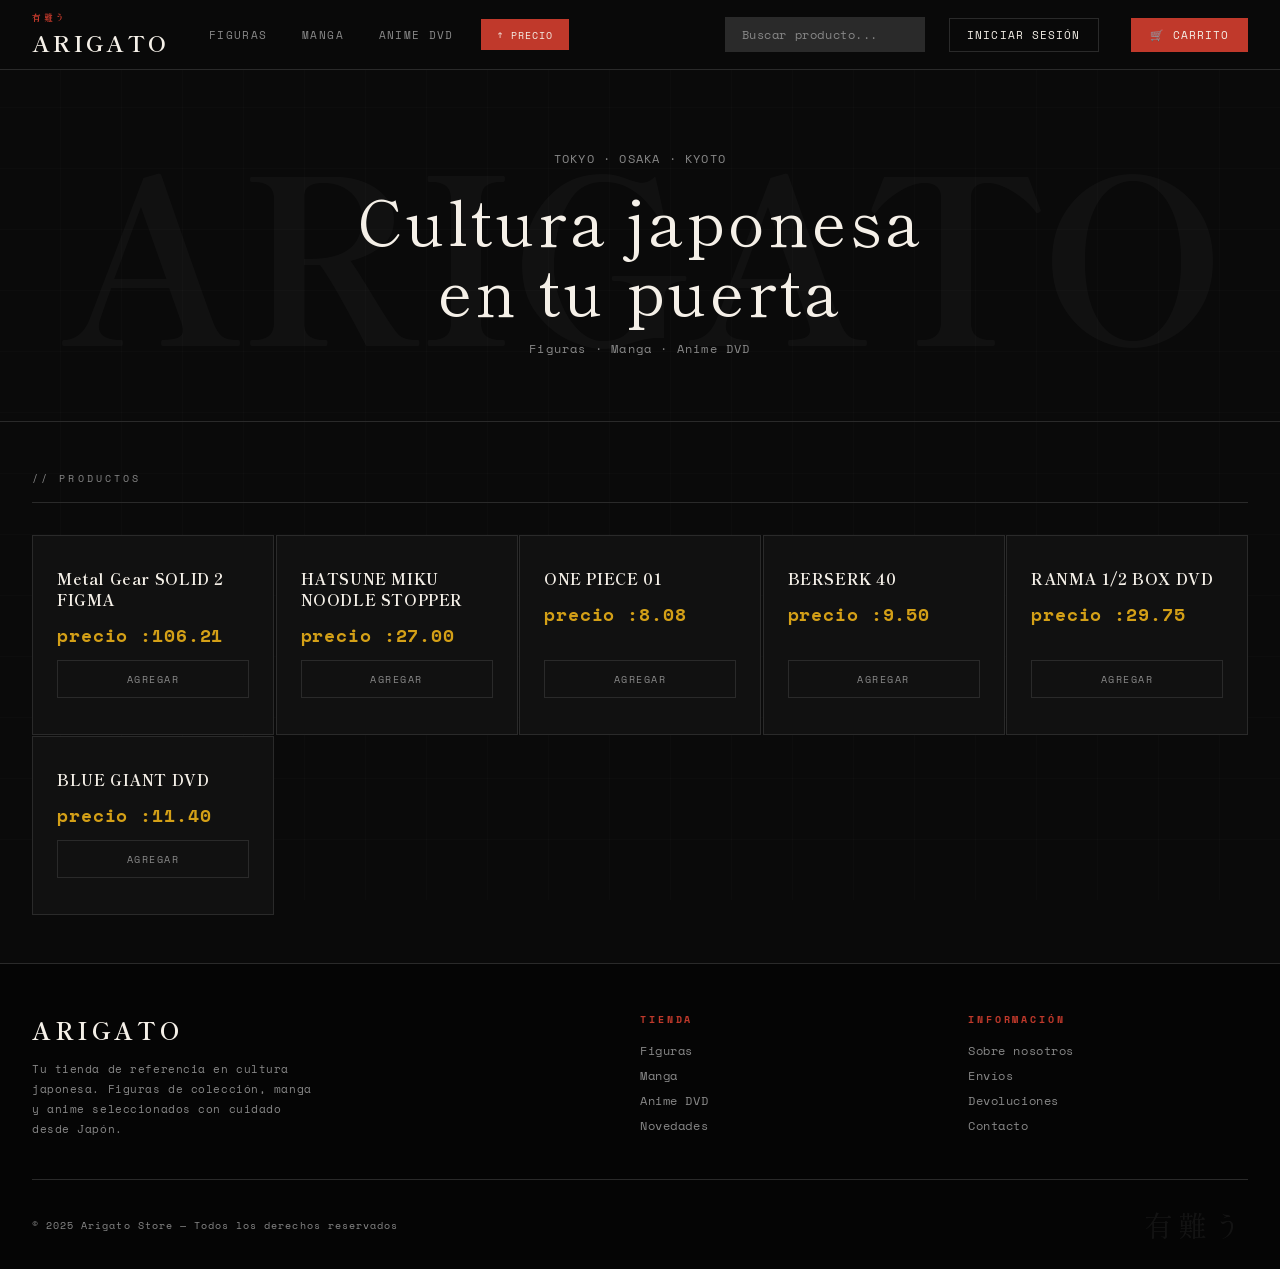
==== HTML/ecomerce.html @ 9c0890d7 "Se ha terminado el CSS y el HTML" ====
<!DOCTYPE html>
<html lang="es">
<head>
  <meta charset="UTF-8">
  <meta name="viewport" content="width=device-width, initial-scale=1.0">
  <title>Arigato — Tienda Japonesa</title>
  <link rel="stylesheet" href="/CSS/ecomerce.css">
</head>
<body>

  <!-- ── HEADER ── -->
  <header class="header-container">

    <div class="logo-area">
      <h1>ARIGATO</h1>
    </div>

    <nav class="categorias">
      <a href="#" onclick="filtrarPorCategoria('figuras')">Figuras</a>
      <a href="#" onclick="filtrarPorCategoria('manga')">Manga</a>
      <a href="#" onclick="filtrarPorCategoria('animeDvd')">Anime DVD</a>
      <button onclick="ordenarPorPrecio()">↑ Precio</button>
    </nav>

    <div class="search-bar">
      <input type="text" id="buscador" placeholder="Buscar producto...">
    </div>

    <div>
      <button class="login" id="login" onclick="mantenerSesion()">Iniciar Sesión</button>
      <span id="estado"></span>
    </div>

    <div>
      <button class="realizar-compra" onclick="mostrarCarrito()">🛒 Carrito</button>
    </div>

  </header>

  <!-- ── HERO ── -->
  <section class="hero">
    <p class="hero-tag">Tokyo · Osaka · Kyoto</p>
    <h2>Cultura japonesa<br>en tu puerta</h2>
    <p>Figuras · Manga · Anime DVD</p>
  </section>

  <!-- ── PRODUCTOS ── -->
  <main>
    <section id="lista-producto"></section>
  </main>

  <!-- ── FOOTER ── -->
  <footer>
    <div class="footer-grid">

      <div class="footer-marca">
        <h3>ARIGATO</h3>
        <p>Tu tienda de referencia en cultura japonesa. Figuras de colección, manga y anime seleccionados con cuidado desde Japón.</p>
      </div>

      <div class="footer-col">
        <h4>Tienda</h4>
        <ul>
          <li>Figuras</li>
          <li>Manga</li>
          <li>Anime DVD</li>
          <li>Novedades</li>
        </ul>
      </div>

      <div class="footer-col">
        <h4>Información</h4>
        <ul>
          <li>Sobre nosotros</li>
          <li>Envíos</li>
          <li>Devoluciones</li>
          <li>Contacto</li>
        </ul>
      </div>

    </div>

    <div class="footer-bottom">
      <p>© 2025 Arigato Store — Todos los derechos reservados</p>
      <span class="footer-kanji">有難う</span>
    </div>
  </footer>

  <script src="/JAVASCRIPT/ecomerce.js"></script>
</body>
</html>
---- CSS/ecomerce.css ----
@import url('https://fonts.googleapis.com/css2?family=Noto+Serif+JP:wght@300;400;700&family=Shippori+Mincho:wght@400;700&family=Space+Mono:wght@400;700&display=swap');

/* ── VARIABLES ── */
:root {
  --negro:      #0a0a0a;
  --blanco:     #f5f0e8;
  --rojo:       #c0392b;
  --rojo-suave: #e74c3c;
  --gris:       #2a2a2a;
  --gris-medio: #444;
  --gris-claro: #888;
  --borde:      #2a2a2a;
  --tarjeta-bg: #111111;
  --acento:     #d4a017;
}

/* ── RESET ── */
*, *::before, *::after { box-sizing: border-box; margin: 0; padding: 0; }

html { scroll-behavior: smooth; }

body {
  background-color: var(--negro);
  color: var(--blanco);
  font-family: 'Space Mono', monospace;
  min-height: 100vh;
  display: flex;
  flex-direction: column;
  overflow-x: hidden;
}

/* ── FONDO TEXTURA ── */
body::before {
  content: '';
  position: fixed;
  inset: 0;
  background-image:
    repeating-linear-gradient(0deg, transparent, transparent 60px, rgba(255,255,255,0.015) 60px, rgba(255,255,255,0.015) 61px),
    repeating-linear-gradient(90deg, transparent, transparent 60px, rgba(255,255,255,0.015) 60px, rgba(255,255,255,0.015) 61px);
  pointer-events: none;
  z-index: 0;
}

/* ── HEADER ── */
.header-container {
  position: sticky;
  top: 0;
  z-index: 100;
  background: rgba(10, 10, 10, 0.95);
  backdrop-filter: blur(12px);
  border-bottom: 1px solid var(--borde);
  display: grid;
  grid-template-columns: auto 1fr auto auto auto;
  align-items: center;
  gap: 1.5rem;
  padding: 0 2rem;
  height: 70px;
}

/* ── LOGO ── */
.logo-area {
  display: flex;
  align-items: center;
  gap: 0.75rem;
}

.logo-area h1 {
  font-family: 'Shippori Mincho', serif;
  font-size: 1.4rem;
  font-weight: 700;
  letter-spacing: 0.15em;
  color: var(--blanco);
  white-space: nowrap;
}

.logo-area h1::before {
  content: '有難う';
  display: block;
  font-size: 0.55rem;
  letter-spacing: 0.3em;
  color: var(--rojo);
  text-transform: uppercase;
  margin-bottom: 2px;
}

/* ── NAV CATEGORÍAS ── */
.categorias {
  display: flex;
  align-items: center;
  gap: 0.25rem;
}

.categorias a {
  color: var(--gris-claro);
  text-decoration: none;
  font-size: 0.7rem;
  letter-spacing: 0.12em;
  text-transform: uppercase;
  padding: 0.4rem 0.9rem;
  border: 1px solid transparent;
  transition: all 0.2s ease;
  position: relative;
}

.categorias a:hover {
  color: var(--blanco);
  border-color: var(--borde);
}

.categorias a::after {
  content: '';
  position: absolute;
  bottom: -1px;
  left: 50%;
  transform: translateX(-50%);
  width: 0;
  height: 2px;
  background: var(--rojo);
  transition: width 0.25s ease;
}

.categorias a:hover::after { width: 80%; }

.categorias button {
  background: var(--rojo);
  color: var(--blanco);
  border: none;
  font-family: 'Space Mono', monospace;
  font-size: 0.65rem;
  letter-spacing: 0.1em;
  text-transform: uppercase;
  padding: 0.45rem 1rem;
  cursor: pointer;
  transition: background 0.2s ease;
  margin-left: 0.5rem;
}

.categorias button:hover { background: var(--rojo-suave); }

/* ── SEARCH BAR ── */
.search-bar input {
  background: var(--gris);
  border: 1px solid var(--borde);
  color: var(--blanco);
  font-family: 'Space Mono', monospace;
  font-size: 0.72rem;
  padding: 0.5rem 1rem;
  width: 200px;
  outline: none;
  transition: border-color 0.2s, width 0.3s ease;
  letter-spacing: 0.05em;
}

.search-bar input::placeholder { color: var(--gris-claro); }
.search-bar input:focus {
  border-color: var(--rojo);
  width: 240px;
}

/* ── BOTONES HEADER ── */
.login, .realizar-compra {
  background: transparent;
  border: 1px solid var(--borde);
  color: var(--blanco);
  font-family: 'Space Mono', monospace;
  font-size: 0.68rem;
  letter-spacing: 0.1em;
  text-transform: uppercase;
  padding: 0.5rem 1.1rem;
  cursor: pointer;
  transition: all 0.2s ease;
  white-space: nowrap;
}

.login:hover {
  background: var(--gris);
  border-color: var(--gris-claro);
}

.realizar-compra {
  background: var(--rojo);
  border-color: var(--rojo);
}

.realizar-compra:hover { background: var(--rojo-suave); border-color: var(--rojo-suave); }

/* ── SESIÓN ── */
#estado {
  font-size: 0.68rem;
  color: var(--acento);
  letter-spacing: 0.08em;
  margin-left: 0.5rem;
}

/* ── HERO BANNER ── */
.hero {
  position: relative;
  z-index: 1;
  text-align: center;
  padding: 5rem 2rem 4rem;
  border-bottom: 1px solid var(--borde);
  overflow: hidden;
}

.hero::before {
  content: 'ARIGATO';
  position: absolute;
  top: 50%;
  left: 50%;
  transform: translate(-50%, -50%);
  font-family: 'Shippori Mincho', serif;
  font-size: clamp(6rem, 18vw, 18rem);
  font-weight: 700;
  color: rgba(255,255,255,0.03);
  pointer-events: none;
  white-space: nowrap;
  letter-spacing: -0.02em;
}

.hero-tag {
  font-size: 0.65rem;
  letter-spacing: 0.4em;
  text-transform: uppercase;
  color: var(--rojo);
  margin-bottom: 1rem;
  animation: fadeUp 0.8s ease both;
}

.hero h2 {
  font-family: 'Shippori Mincho', serif;
  font-size: clamp(2rem, 5vw, 4.5rem);
  font-weight: 300;
  letter-spacing: 0.05em;
  line-height: 1.1;
  margin-bottom: 1rem;
  animation: fadeUp 0.8s 0.15s ease both;
}

.hero p {
  font-size: 0.75rem;
  color: var(--gris-claro);
  letter-spacing: 0.1em;
  animation: fadeUp 0.8s 0.3s ease both;
}

@keyframes fadeUp {
  from { opacity: 0; transform: translateY(20px); }
  to   { opacity: 1; transform: translateY(0); }
}

/* ── MAIN ── */
main {
  flex: 1;
  position: relative;
  z-index: 1;
  padding: 3rem 2rem;
  max-width: 1400px;
  margin: 0 auto;
  width: 100%;
}

/* ── TÍTULO SECCIÓN ── */
main::before {
  content: '// PRODUCTOS';
  display: block;
  font-size: 0.65rem;
  letter-spacing: 0.3em;
  color: var(--gris-claro);
  margin-bottom: 2rem;
  padding-bottom: 1rem;
  border-bottom: 1px solid var(--borde);
}

/* ── GRID DE PRODUCTOS ── */
#lista-producto {
  display: grid;
  grid-template-columns: repeat(auto-fill, minmax(240px, 1fr));
  gap: 1.5px;
}

/* ── TARJETA PRODUCTO ── */
.tarjeta-producto {
  background: var(--tarjeta-bg);
  border: 1px solid var(--borde);
  padding: 2rem 1.5rem 1.5rem;
  display: flex;
  flex-direction: column;
  gap: 0.75rem;
  position: relative;
  overflow: hidden;
  transition: transform 0.25s ease, border-color 0.25s ease;
  animation: fadeUp 0.5s ease both;
}

.tarjeta-producto::before {
  content: '';
  position: absolute;
  top: 0; left: 0;
  width: 3px;
  height: 0;
  background: var(--rojo);
  transition: height 0.3s ease;
}

.tarjeta-producto:hover { 
  transform: translateY(-3px);
  border-color: var(--gris-medio);
}

.tarjeta-producto:hover::before { height: 100%; }

/* ── IMAGEN / EMOJI ── */
.tarjeta-producto > div:first-child,
.producto-imagen {
  font-size: 3rem;
  text-align: center;
  padding: 1rem 0;
  background: rgba(255,255,255,0.03);
  border: 1px solid var(--borde);
  margin-bottom: 0.25rem;
}

/* ── NOMBRE PRODUCTO ── */
.tarjeta-producto h3 {
  font-family: 'Shippori Mincho', serif;
  font-size: 0.95rem;
  font-weight: 700;
  letter-spacing: 0.04em;
  line-height: 1.4;
  color: var(--blanco);
}

/* ── PRECIO ── */
.tarjeta-producto p {
  font-size: 1.1rem;
  font-weight: 700;
  color: var(--acento);
  letter-spacing: 0.05em;
}

/* ── BOTÓN AGREGAR ── */
.tarjeta-producto button {
  margin-top: auto;
  background: transparent;
  border: 1px solid var(--borde);
  color: var(--gris-claro);
  font-family: 'Space Mono', monospace;
  font-size: 0.65rem;
  letter-spacing: 0.15em;
  text-transform: uppercase;
  padding: 0.6rem 1rem;
  cursor: pointer;
  transition: all 0.2s ease;
  width: 100%;
}

.tarjeta-producto button:hover {
  background: var(--rojo);
  border-color: var(--rojo);
  color: var(--blanco);
}

.tarjeta-producto button:active {
  transform: scale(0.98);
}

/* ── FOOTER ── */
footer {
  position: relative;
  z-index: 1;
  border-top: 1px solid var(--borde);
  background: #050505;
  padding: 3rem 2rem 1.5rem;
}

.footer-grid {
  max-width: 1400px;
  margin: 0 auto;
  display: grid;
  grid-template-columns: 2fr 1fr 1fr;
  gap: 3rem;
  padding-bottom: 2.5rem;
  border-bottom: 1px solid var(--borde);
  margin-bottom: 1.5rem;
}

.footer-marca h3 {
  font-family: 'Shippori Mincho', serif;
  font-size: 1.5rem;
  letter-spacing: 0.15em;
  margin-bottom: 0.75rem;
}

.footer-marca p {
  font-size: 0.7rem;
  color: var(--gris-claro);
  line-height: 1.8;
  letter-spacing: 0.05em;
  max-width: 280px;
}

.footer-col h4 {
  font-size: 0.6rem;
  letter-spacing: 0.3em;
  text-transform: uppercase;
  color: var(--rojo);
  margin-bottom: 1rem;
}

.footer-col ul {
  list-style: none;
  display: flex;
  flex-direction: column;
  gap: 0.5rem;
}

.footer-col ul li {
  font-size: 0.72rem;
  color: var(--gris-claro);
  letter-spacing: 0.05em;
  cursor: pointer;
  transition: color 0.2s;
}

.footer-col ul li:hover { color: var(--blanco); }

.footer-bottom {
  max-width: 1400px;
  margin: 0 auto;
  display: flex;
  justify-content: space-between;
  align-items: center;
}

.footer-bottom p {
  font-size: 0.65rem;
  color: var(--gris-claro);
  letter-spacing: 0.1em;
}

.footer-kanji {
  font-family: 'Shippori Mincho', serif;
  font-size: 1.8rem;
  color: rgba(255,255,255,0.06);
  letter-spacing: 0.2em;
}
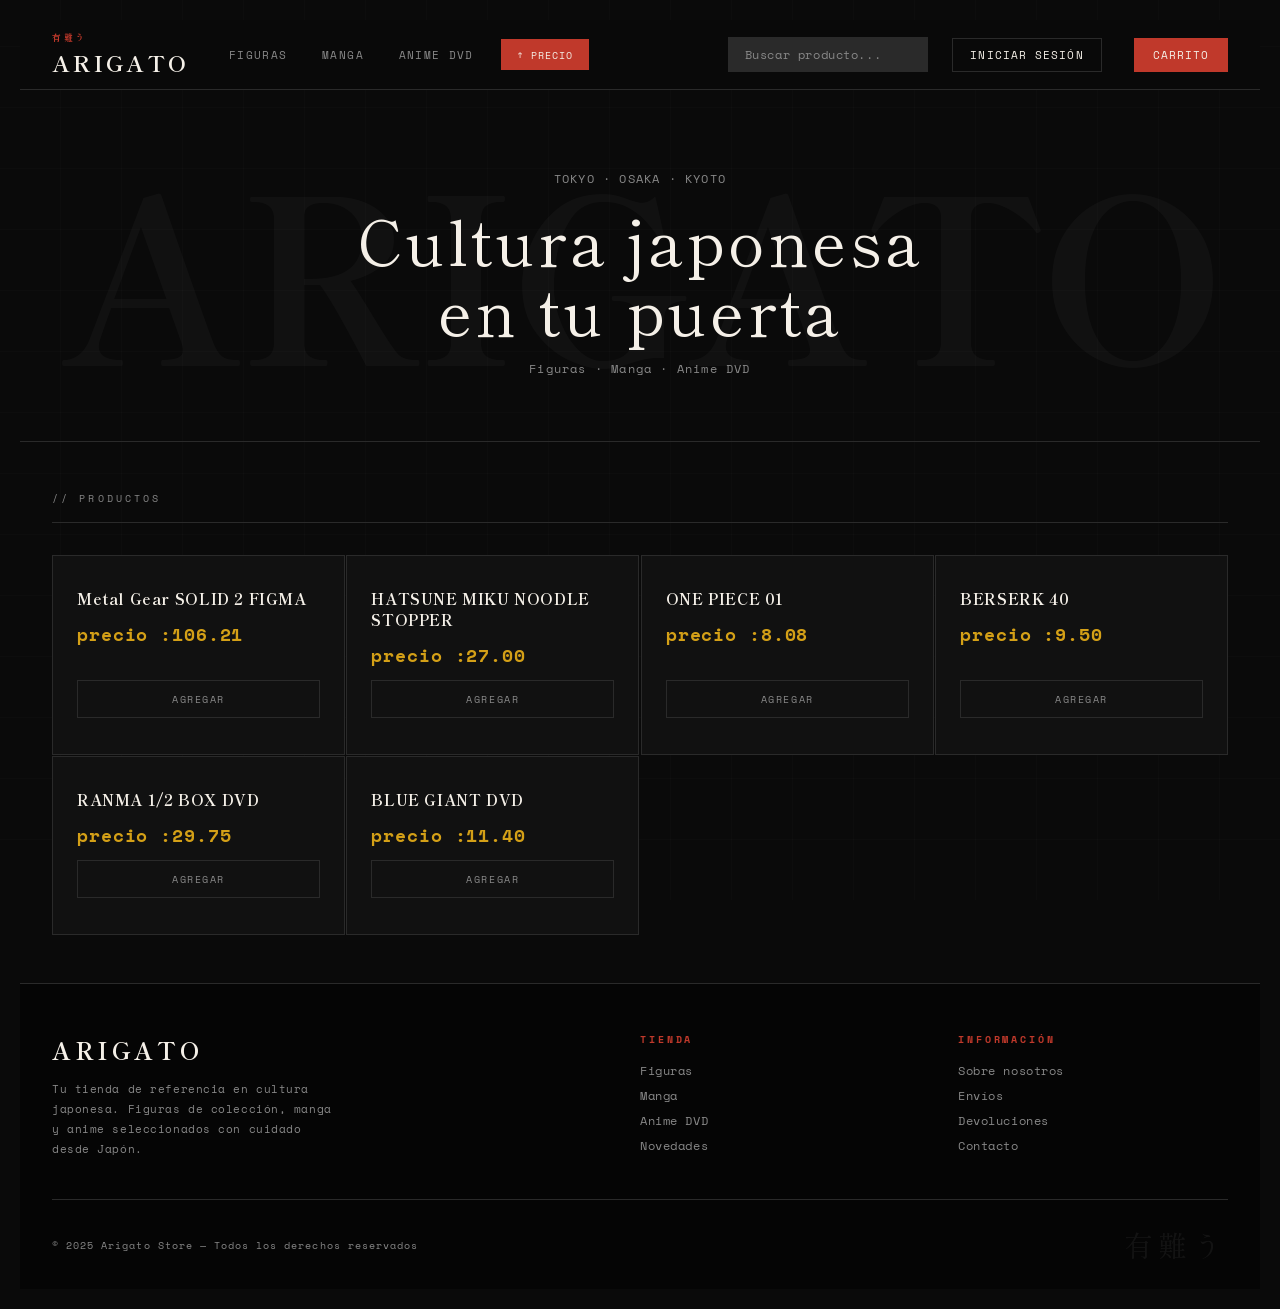
==== commit 07df744b: "Se ha detectado que la sesión queda guardada al refrescar la página por lo tanto no se entrega el pr" ====
--- a/HTML/ecomerce.html
+++ b/HTML/ecomerce.html
@@ -32,7 +32,7 @@
     </div>
 
     <div>
-      <button class="realizar-compra" onclick="mostrarCarrito()">🛒 Carrito</button>
+      <button class="realizar-compra" onclick="mostrarCarrito()">Carrito</button>
     </div>
 
   </header>
--- a/CSS/ecomerce.css
+++ b/CSS/ecomerce.css
@@ -14,7 +14,6 @@
   --acento:     #d4a017;
 }
 
-/* ── RESET ── */
 *, *::before, *::after { box-sizing: border-box; margin: 0; padding: 0; }
 
 html { scroll-behavior: smooth; }
@@ -184,7 +183,7 @@
 
 .realizar-compra:hover { background: var(--rojo-suave); border-color: var(--rojo-suave); }
 
-/* ── SESIÓN ── */
+
 #estado {
   font-size: 0.68rem;
   color: var(--acento);
@@ -192,7 +191,6 @@
   margin-left: 0.5rem;
 }
 
-/* ── HERO BANNER ── */
 .hero {
   position: relative;
   z-index: 1;
@@ -271,14 +269,14 @@
   border-bottom: 1px solid var(--borde);
 }
 
-/* ── GRID DE PRODUCTOS ── */
+
 #lista-producto {
   display: grid;
   grid-template-columns: repeat(auto-fill, minmax(240px, 1fr));
   gap: 1.5px;
 }
 
-/* ── TARJETA PRODUCTO ── */
+
 .tarjeta-producto {
   background: var(--tarjeta-bg);
   border: 1px solid var(--borde);
@@ -309,7 +307,6 @@
 
 .tarjeta-producto:hover::before { height: 100%; }
 
-/* ── IMAGEN / EMOJI ── */
 .tarjeta-producto > div:first-child,
 .producto-imagen {
   font-size: 3rem;
@@ -320,7 +317,6 @@
   margin-bottom: 0.25rem;
 }
 
-/* ── NOMBRE PRODUCTO ── */
 .tarjeta-producto h3 {
   font-family: 'Shippori Mincho', serif;
   font-size: 0.95rem;
@@ -330,7 +326,6 @@
   color: var(--blanco);
 }
 
-/* ── PRECIO ── */
 .tarjeta-producto p {
   font-size: 1.1rem;
   font-weight: 700;
@@ -338,7 +333,6 @@
   letter-spacing: 0.05em;
 }
 
-/* ── BOTÓN AGREGAR ── */
 .tarjeta-producto button {
   margin-top: auto;
   background: transparent;
@@ -444,3 +438,18 @@
   color: rgba(255,255,255,0.06);
   letter-spacing: 0.2em;
 }
+
+
+/* MEDIAS QUERYS*/
+@media (min-width: 768px) {  /* TABLETS O PANTALLAS MAS GRANDES*/
+    .container {
+        flex-direction: row; 
+    }
+}
+
+/* DESKTOP*/
+@media (min-width: 1024px) {
+    body {
+        padding: 20px;
+    }
+}
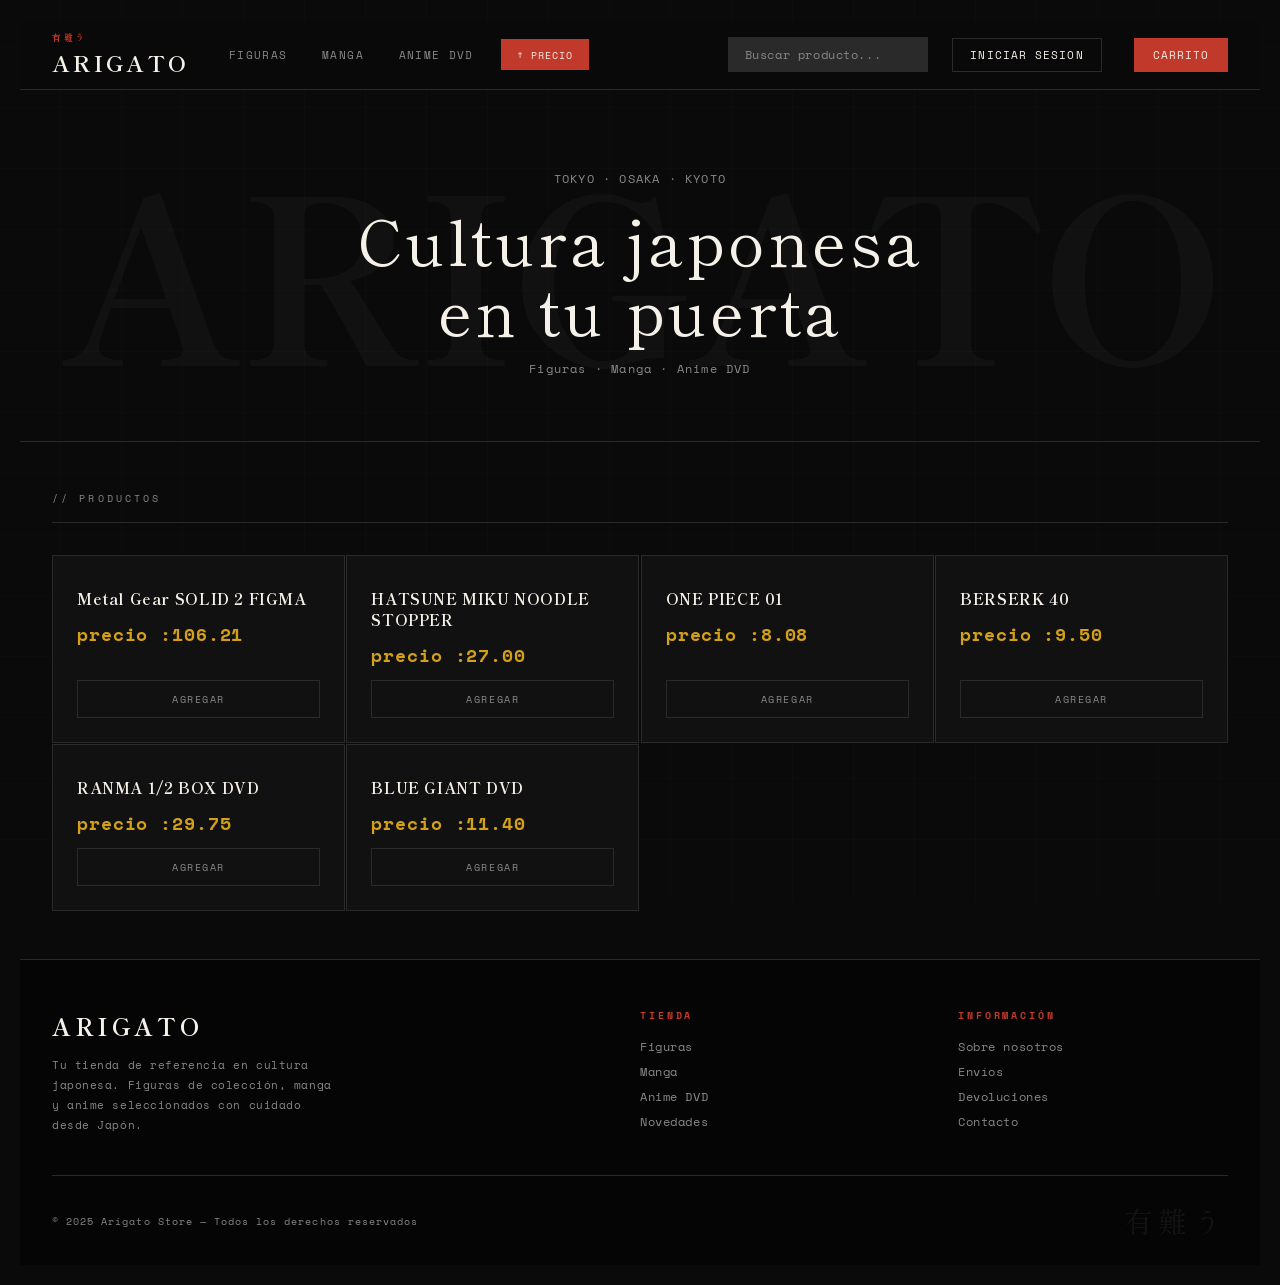
==== commit ee586ef9: "Se ha implementado la funcionalidad a la barra de busqueda pendiente de revision" ====
--- a/HTML/ecomerce.html
+++ b/HTML/ecomerce.html
@@ -23,7 +23,7 @@
     </nav>
 
     <div class="search-bar">
-      <input type="text" id="buscador" placeholder="Buscar producto...">
+      <input type="text" id="buscador" oninput="barraBusquedad()" placeholder="Buscar producto...">
     </div>
 
     <div>
@@ -47,6 +47,12 @@
   <!-- ── PRODUCTOS ── -->
   <main>
     <section id="lista-producto"></section>
+
+    <section id="carrito-contenedor" style="display: none; padding: 20px; background: #f9f9f9; border-top: 2px solid #ccc;">
+      <h2>Tu Carrito</h2>
+      <div id="lista-carrito"></div>
+      <p><strong>Total: <span id="total-carrito">0.00</span>€</strong></p>
+    </section>
   </main>
 
   <!-- ── FOOTER ── -->
